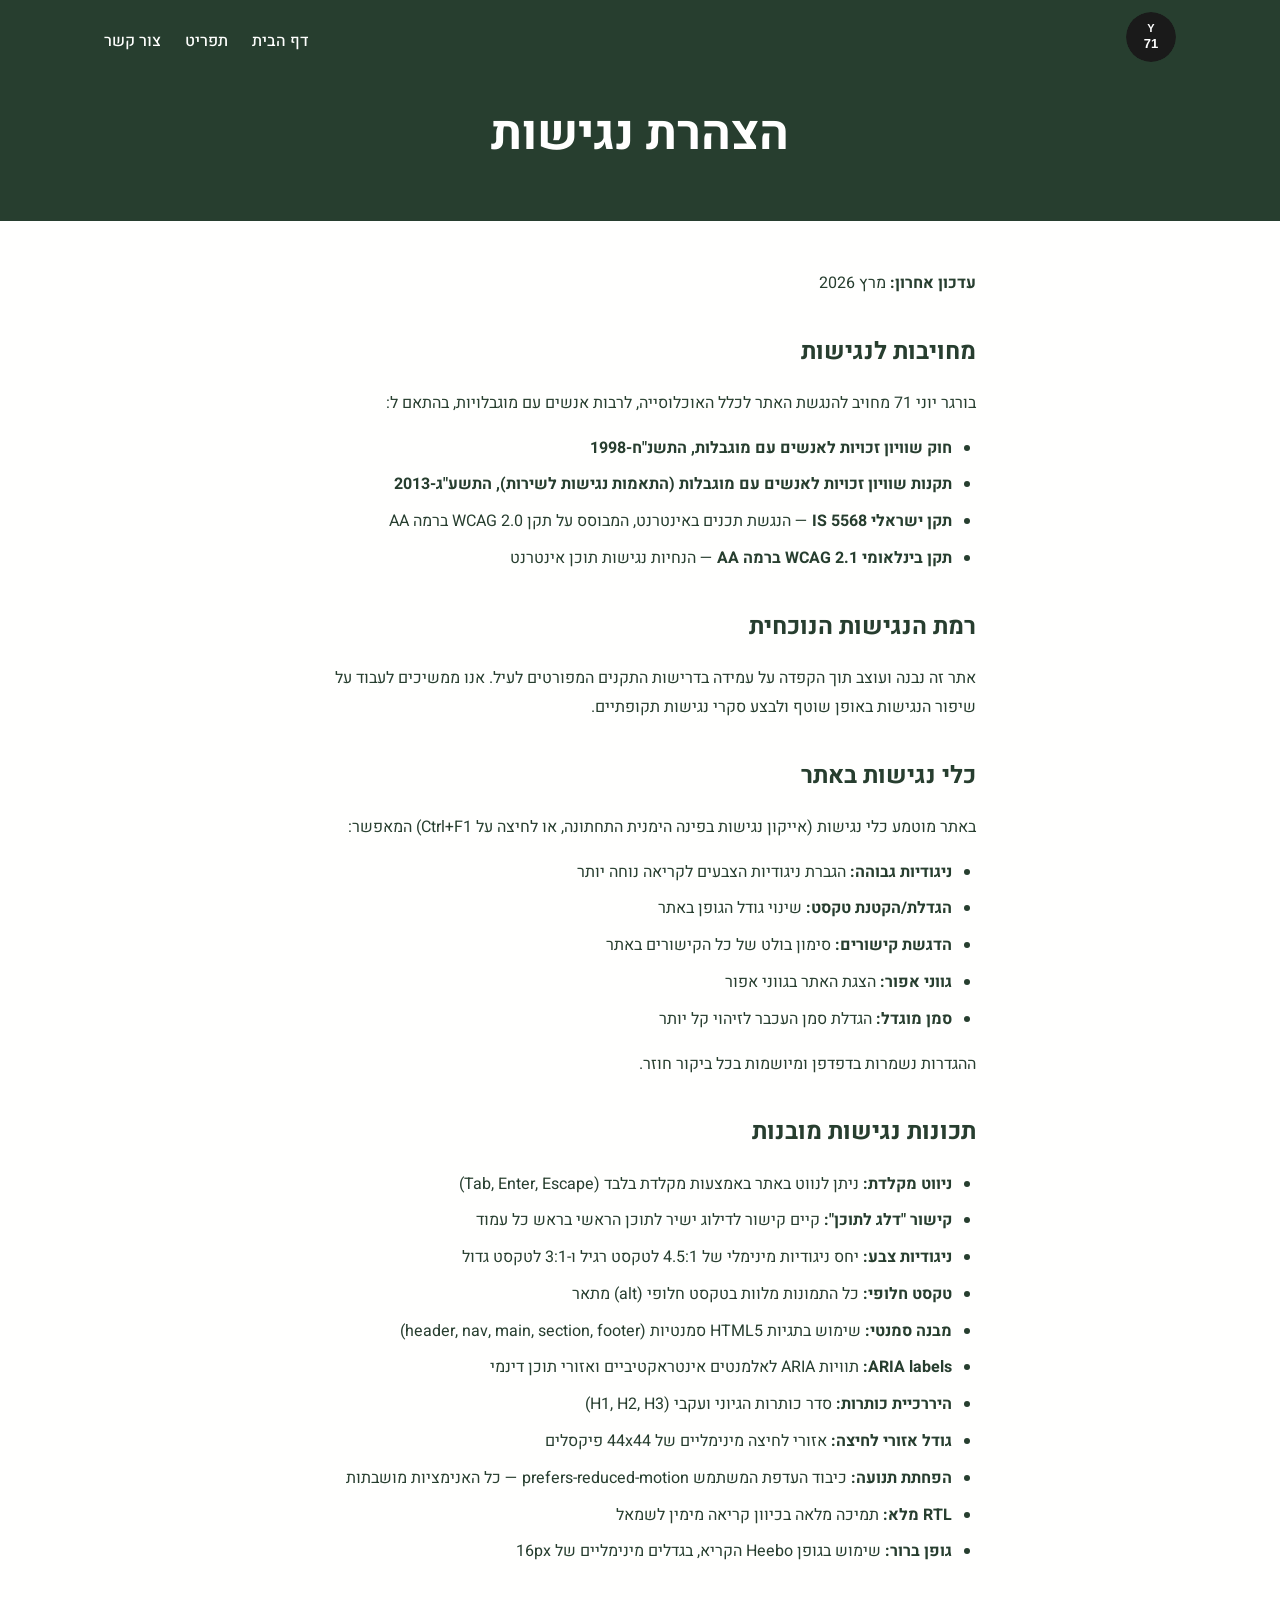
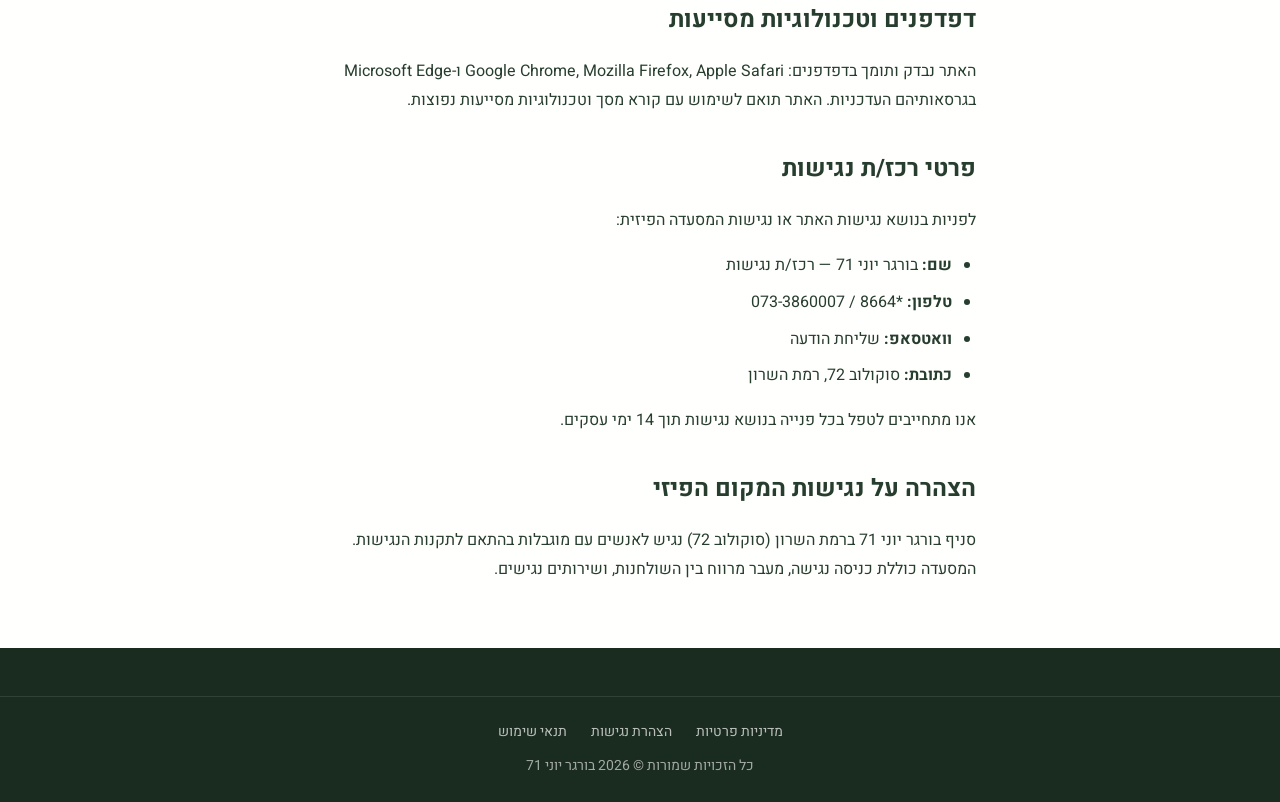
==== accessibility.html @ 4e4f0f78 "Initial commit: Burger Yoni 71 website Static restaurant website with WOW animations, Israeli access" ====
<!DOCTYPE html>
<html lang="he" dir="rtl">
<head>
  <meta charset="UTF-8">
  <meta name="viewport" content="width=device-width, initial-scale=1.0">
  <title>הצהרת נגישות — בורגר יוני 71</title>
  <meta name="description" content="הצהרת הנגישות של אתר בורגר יוני 71">
  <link rel="icon" href="favicon.svg" type="image/svg+xml">
  <link rel="preconnect" href="https://fonts.googleapis.com">
  <link rel="preconnect" href="https://fonts.gstatic.com" crossorigin>
  <link href="https://fonts.googleapis.com/css2?family=Heebo:wght@300;400;500;600;700;800&display=swap" rel="stylesheet">
  <link rel="stylesheet" href="css/style.css">
</head>
<body>

<a href="#main-content" class="skip-link">דלג לתוכן הראשי</a>

<header class="site-header scrolled" id="header">
  <nav class="navbar" role="navigation" aria-label="ניווט ראשי">
    <div class="nav-container">
      <a href="index.html" class="nav-logo" aria-label="בורגר יוני 71 — חזרה לדף הבית">
        <svg width="50" height="50" viewBox="0 0 50 50" fill="none" xmlns="http://www.w3.org/2000/svg" aria-hidden="true">
          <circle cx="25" cy="25" r="25" fill="#1a1a1a"/>
          <text x="25" y="20" text-anchor="middle" fill="white" font-size="11" font-weight="700" font-family="Arial">Y</text>
          <text x="25" y="36" text-anchor="middle" fill="white" font-size="13" font-weight="800" font-family="Arial">71</text>
        </svg>
      </a>
      <ul class="nav-links" id="navLinks" role="menubar">
        <li role="none"><a href="index.html" role="menuitem" class="nav-link">דף הבית</a></li>
        <li role="none"><a href="index.html#menu" role="menuitem" class="nav-link">תפריט</a></li>
        <li role="none"><a href="index.html#contact" role="menuitem" class="nav-link">צור קשר</a></li>
      </ul>
      <button class="hamburger" id="hamburger" aria-label="פתח תפריט ניווט" aria-expanded="false" aria-controls="navLinks">
        <span class="hamburger-line"></span>
        <span class="hamburger-line"></span>
        <span class="hamburger-line"></span>
      </button>
    </div>
  </nav>
</header>

<main id="main-content">
  <div class="page-header">
    <h1>הצהרת נגישות</h1>
  </div>

  <div class="page-content">
    <p><strong>עדכון אחרון:</strong> מרץ 2026</p>

    <h2>מחויבות לנגישות</h2>
    <p>בורגר יוני 71 מחויב להנגשת האתר לכלל האוכלוסייה, לרבות אנשים עם מוגבלויות, בהתאם ל:</p>
    <ul>
      <li><strong>חוק שוויון זכויות לאנשים עם מוגבלות, התשנ"ח-1998</strong></li>
      <li><strong>תקנות שוויון זכויות לאנשים עם מוגבלות (התאמות נגישות לשירות), התשע"ג-2013</strong></li>
      <li><strong>תקן ישראלי IS 5568</strong> — הנגשת תכנים באינטרנט, המבוסס על תקן WCAG 2.0 ברמה AA</li>
      <li><strong>תקן בינלאומי WCAG 2.1 ברמה AA</strong> — הנחיות נגישות תוכן אינטרנט</li>
    </ul>

    <h2>רמת הנגישות הנוכחית</h2>
    <p>אתר זה נבנה ועוצב תוך הקפדה על עמידה בדרישות התקנים המפורטים לעיל. אנו ממשיכים לעבוד על שיפור הנגישות באופן שוטף ולבצע סקרי נגישות תקופתיים.</p>

    <h2>כלי נגישות באתר</h2>
    <p>באתר מוטמע כלי נגישות (אייקון נגישות בפינה הימנית התחתונה, או לחיצה על Ctrl+F1) המאפשר:</p>
    <ul>
      <li><strong>ניגודיות גבוהה:</strong> הגברת ניגודיות הצבעים לקריאה נוחה יותר</li>
      <li><strong>הגדלת/הקטנת טקסט:</strong> שינוי גודל הגופן באתר</li>
      <li><strong>הדגשת קישורים:</strong> סימון בולט של כל הקישורים באתר</li>
      <li><strong>גווני אפור:</strong> הצגת האתר בגווני אפור</li>
      <li><strong>סמן מוגדל:</strong> הגדלת סמן העכבר לזיהוי קל יותר</li>
    </ul>
    <p>ההגדרות נשמרות בדפדפן ומיושמות בכל ביקור חוזר.</p>

    <h2>תכונות נגישות מובנות</h2>
    <ul>
      <li><strong>ניווט מקלדת:</strong> ניתן לנווט באתר באמצעות מקלדת בלבד (Tab, Enter, Escape)</li>
      <li><strong>קישור "דלג לתוכן":</strong> קיים קישור לדילוג ישיר לתוכן הראשי בראש כל עמוד</li>
      <li><strong>ניגודיות צבע:</strong> יחס ניגודיות מינימלי של 4.5:1 לטקסט רגיל ו-3:1 לטקסט גדול</li>
      <li><strong>טקסט חלופי:</strong> כל התמונות מלוות בטקסט חלופי (alt) מתאר</li>
      <li><strong>מבנה סמנטי:</strong> שימוש בתגיות HTML5 סמנטיות (header, nav, main, section, footer)</li>
      <li><strong>ARIA labels:</strong> תוויות ARIA לאלמנטים אינטראקטיביים ואזורי תוכן דינמי</li>
      <li><strong>היררכיית כותרות:</strong> סדר כותרות הגיוני ועקבי (H1, H2, H3)</li>
      <li><strong>גודל אזורי לחיצה:</strong> אזורי לחיצה מינימליים של 44x44 פיקסלים</li>
      <li><strong>הפחתת תנועה:</strong> כיבוד העדפת המשתמש prefers-reduced-motion — כל האנימציות מושבתות</li>
      <li><strong>RTL מלא:</strong> תמיכה מלאה בכיוון קריאה מימין לשמאל</li>
      <li><strong>גופן ברור:</strong> שימוש בגופן Heebo הקריא, בגדלים מינימליים של 16px</li>
    </ul>

    <h2>דפדפנים וטכנולוגיות מסייעות</h2>
    <p>האתר נבדק ותומך בדפדפנים: Google Chrome, Mozilla Firefox, Apple Safari ו-Microsoft Edge בגרסאותיהם העדכניות. האתר תואם לשימוש עם קורא מסך וטכנולוגיות מסייעות נפוצות.</p>

    <h2>פרטי רכז/ת נגישות</h2>
    <p>לפניות בנושא נגישות האתר או נגישות המסעדה הפיזית:</p>
    <ul>
      <li><strong>שם:</strong> בורגר יוני 71 — רכז/ת נגישות</li>
      <li><strong>טלפון:</strong> <a href="tel:*8664">*8664</a> / <a href="tel:+972733860007">073-3860007</a></li>
      <li><strong>וואטסאפ:</strong> <a href="https://wa.me/972733860007" target="_blank" rel="noopener noreferrer">שליחת הודעה</a></li>
      <li><strong>כתובת:</strong> סוקולוב 72, רמת השרון</li>
    </ul>
    <p>אנו מתחייבים לטפל בכל פנייה בנושא נגישות תוך 14 ימי עסקים.</p>

    <h2>הצהרה על נגישות המקום הפיזי</h2>
    <p>סניף בורגר יוני 71 ברמת השרון (סוקולוב 72) נגיש לאנשים עם מוגבלות בהתאם לתקנות הנגישות. המסעדה כוללת כניסה נגישה, מעבר מרווח בין השולחנות, ושירותים נגישים.</p>
  </div>
</main>

<footer class="site-footer" role="contentinfo">
  <div class="footer-bottom">
    <div class="footer-legal">
      <a href="privacy.html">מדיניות פרטיות</a>
      <a href="accessibility.html">הצהרת נגישות</a>
      <a href="terms.html">תנאי שימוש</a>
    </div>
    <p>כל הזכויות שמורות &copy; 2026 בורגר יוני 71</p>
  </div>
</footer>

<script src="js/main.js"></script>
</body>
</html>
---- css/style.css ----
/* ============================================
   Burger Yoni 71 — Style Sheet
   RTL Hebrew Restaurant Website
   WOW Animations + Israeli Accessibility
   ============================================ */

/* === CSS Custom Properties === */
:root {
  /* Colors */
  --color-primary: #273E2F;
  --color-primary-dark: #1a2b20;
  --color-primary-light: #3a5a42;
  --color-secondary: #AC886D;
  --color-secondary-dark: #8a6d57;
  --color-secondary-light: #c4a48d;
  --color-bg-light: #F5F0EB;
  --color-bg-cream: #FFFFFE;
  --color-bg-tan: #C9B9A8;
  --color-white: #FFFFFF;
  --color-text-dark: #273E2F;
  --color-text-light: #FFFFFE;
  --color-overlay: rgba(0, 0, 0, 0.45);

  /* Typography */
  --font-primary: 'Heebo', 'Heebo Fallback', Arial, Helvetica, sans-serif;
  --font-size-hero: clamp(2rem, 5vw, 3.5rem);
  --font-size-h1: clamp(1.75rem, 4vw, 3rem);
  --font-size-h2: clamp(1.5rem, 3vw, 2.25rem);
  --font-size-h3: clamp(1.125rem, 2vw, 1.5rem);
  --font-size-body: 1rem;
  --font-size-small: 0.875rem;

  /* Spacing */
  --section-padding: clamp(3rem, 8vw, 6rem) clamp(1rem, 5vw, 4rem);
  --container-max: 1200px;

  /* Transitions */
  --transition-fast: 0.2s ease;
  --transition-medium: 0.4s ease;

  /* Border Radius */
  --radius-pill: 50px;
  --radius-card: 12px;
  --radius-small: 8px;

  /* Navbar height */
  --nav-height: 76px;
  --nav-height-scrolled: 60px;
}

/* === Reset & Base === */
*,
*::before,
*::after {
  box-sizing: border-box;
  margin: 0;
  padding: 0;
}

html {
  scroll-behavior: smooth;
}

body {
  font-family: var(--font-primary);
  font-size: var(--font-size-body);
  line-height: 1.6;
  color: var(--color-text-dark);
  background-color: var(--color-bg-cream);
  -webkit-font-smoothing: antialiased;
  -moz-osx-font-smoothing: grayscale;
  overflow-x: hidden;
}

img {
  max-width: 100%;
  height: auto;
  display: block;
}

a {
  text-decoration: none;
  color: inherit;
  transition: color var(--transition-fast);
}

ul {
  list-style: none;
}

button {
  border: none;
  background: none;
  cursor: pointer;
  font-family: inherit;
}

/* === Accessibility — Skip Link === */
.skip-link {
  position: absolute;
  top: -40px;
  left: 0;
  background: var(--color-primary);
  color: var(--color-white);
  padding: 0.5rem 1rem;
  z-index: 10000;
  transition: top var(--transition-fast);
  font-size: var(--font-size-body);
}

.skip-link:focus {
  top: 0;
}

/* === Focus Visible === */
:focus-visible {
  outline: 3px solid var(--color-secondary);
  outline-offset: 2px;
}

/* === Container === */
.container {
  max-width: var(--container-max);
  margin: 0 auto;
  padding: 0 clamp(1rem, 5vw, 4rem);
}

/* === Buttons === */
.btn {
  display: inline-flex;
  align-items: center;
  justify-content: center;
  gap: 0.5rem;
  padding: 0.75rem 2rem;
  border-radius: var(--radius-pill);
  font-weight: 600;
  font-size: var(--font-size-body);
  min-height: 44px;
  min-width: 44px;
  transition: all var(--transition-fast);
  cursor: pointer;
  text-align: center;
  position: relative;
  overflow: hidden;
}

.btn-primary {
  background-color: var(--color-secondary);
  color: var(--color-white);
}

.btn-primary:hover {
  background-color: var(--color-secondary-dark);
  transform: translateY(-2px);
  box-shadow: 0 4px 15px rgba(172, 136, 109, 0.3);
}

.btn-outline {
  background: transparent;
  border: 2px solid var(--color-text-light);
  color: var(--color-text-light);
}

.btn-outline:hover {
  background-color: var(--color-text-light);
  color: var(--color-primary);
  transform: translateY(-2px);
}

.btn-cta {
  background-color: var(--color-secondary);
  color: var(--color-white);
  animation: pulse-glow 3s infinite ease-in-out;
}

.btn-cta:hover {
  background-color: var(--color-secondary-dark);
  transform: translateY(-2px);
}

/* Shimmer effect on buttons */
.btn-shimmer::after {
  content: '';
  position: absolute;
  top: 0;
  left: -100%;
  width: 100%;
  height: 100%;
  background: linear-gradient(90deg, transparent, rgba(255,255,255,0.2), transparent);
  animation: shimmer 3s infinite;
}

.btn-whatsapp {
  background-color: #25D366;
  color: var(--color-white);
  font-size: 1.125rem;
  padding: 1rem 2.5rem;
}

.btn-whatsapp:hover {
  background-color: #1da851;
  transform: translateY(-2px);
  box-shadow: 0 6px 20px rgba(37, 211, 102, 0.4);
}

.btn-whatsapp svg {
  width: 24px;
  height: 24px;
  fill: currentColor;
}

/* === Keyframes === */
@keyframes shimmer {
  0% { left: -100%; }
  50%, 100% { left: 100%; }
}

@keyframes pulse-glow {
  0%, 100% { box-shadow: 0 0 0 0 rgba(172, 136, 109, 0.4); }
  50% { box-shadow: 0 0 20px 5px rgba(172, 136, 109, 0.2); }
}

@keyframes ken-burns {
  0% { transform: scale(1); }
  100% { transform: scale(1.1); }
}

@keyframes float-pulse {
  0%, 100% { transform: scale(1); }
  50% { transform: scale(1.08); }
}

@keyframes bounce {
  0%, 20%, 50%, 80%, 100% { transform: translateX(-50%) translateY(0); }
  40% { transform: translateX(-50%) translateY(-10px); }
  60% { transform: translateX(-50%) translateY(-5px); }
}

@keyframes fade-in-up {
  from { opacity: 0; transform: translateY(30px); }
  to { opacity: 1; transform: translateY(0); }
}

@keyframes divider-expand {
  from { transform: scaleX(0); }
  to { transform: scaleX(1); }
}

@keyframes whatsapp-entrance {
  from { transform: scale(0); opacity: 0; }
  to { transform: scale(1); opacity: 1; }
}

/* === Header / Navigation === */
.site-header {
  position: fixed;
  top: 0;
  left: 0;
  right: 0;
  z-index: 1000;
  background-color: transparent;
  transition: background-color 0.3s ease, box-shadow 0.3s ease, padding 0.3s ease;
}

.site-header.scrolled {
  background-color: rgba(39, 62, 47, 0.95);
  backdrop-filter: blur(10px);
  -webkit-backdrop-filter: blur(10px);
  box-shadow: 0 2px 20px rgba(0, 0, 0, 0.15);
}

.navbar {
  width: 100%;
}

.nav-container {
  max-width: var(--container-max);
  margin: 0 auto;
  display: flex;
  align-items: center;
  justify-content: space-between;
  padding: 0.75rem clamp(1rem, 5vw, 4rem);
  transition: padding 0.3s ease;
}

.site-header.scrolled .nav-container {
  padding-top: 0.5rem;
  padding-bottom: 0.5rem;
}

.nav-logo {
  opacity: 0;
  animation: fade-in-up 0.6s ease forwards;
  animation-delay: 0.2s;
}

.nav-logo img,
.nav-logo svg {
  width: 50px;
  height: 50px;
  border-radius: 50%;
  object-fit: cover;
  transition: transform 0.3s ease;
}

.site-header.scrolled .nav-logo img,
.site-header.scrolled .nav-logo svg {
  transform: scale(0.85);
}

.nav-links {
  display: flex;
  align-items: center;
  gap: 1.5rem;
}

.nav-link {
  color: var(--color-text-light);
  font-weight: 500;
  padding: 0.5rem 0;
  position: relative;
  font-size: var(--font-size-body);
  opacity: 0;
  animation: fade-in-up 0.5s ease forwards;
}

/* Stagger nav links */
.nav-links li:nth-child(1) .nav-link { animation-delay: 0.3s; }
.nav-links li:nth-child(2) .nav-link { animation-delay: 0.35s; }
.nav-links li:nth-child(3) .nav-link { animation-delay: 0.4s; }
.nav-links li:nth-child(4) .nav-link { animation-delay: 0.45s; }
.nav-links li:nth-child(5) .nav-link { animation-delay: 0.5s; }

.nav-link::after {
  content: '';
  position: absolute;
  bottom: 0;
  right: 50%;
  width: 0;
  height: 2px;
  background-color: var(--color-secondary);
  transition: width 0.3s ease, right 0.3s ease;
}

.nav-link:hover::after,
.nav-link.active::after {
  width: 100%;
  right: 0;
}

.nav-order-btn {
  padding: 0.5rem 1.5rem;
  font-size: var(--font-size-small);
  opacity: 0;
  animation: fade-in-up 0.5s ease forwards;
  animation-delay: 0.55s;
}

/* Hamburger */
.hamburger {
  display: none;
  flex-direction: column;
  gap: 5px;
  padding: 8px;
  min-width: 44px;
  min-height: 44px;
  align-items: center;
  justify-content: center;
}

.hamburger-line {
  width: 24px;
  height: 2px;
  background-color: var(--color-white);
  transition: all 0.3s ease;
  border-radius: 2px;
}

.hamburger.active .hamburger-line:nth-child(1) {
  transform: rotate(45deg) translate(5px, 5px);
}

.hamburger.active .hamburger-line:nth-child(2) {
  opacity: 0;
}

.hamburger.active .hamburger-line:nth-child(3) {
  transform: rotate(-45deg) translate(5px, -5px);
}

/* === Hero Section === */
.hero {
  position: relative;
  min-height: 100vh;
  display: flex;
  align-items: center;
  justify-content: center;
  text-align: center;
  color: var(--color-text-light);
  overflow: hidden;
}

.hero-bg {
  position: absolute;
  inset: 0;
  background-image: url('https://imageproxy.wolt.com/assets/6798a129a2da890ebfeb86ca');
  background-size: cover;
  background-position: center;
  background-repeat: no-repeat;
  animation: ken-burns 20s infinite alternate ease-in-out;
  will-change: transform;
}

.hero-overlay {
  position: absolute;
  inset: 0;
  background: var(--color-overlay);
  z-index: 1;
}

.hero-content {
  position: relative;
  z-index: 2;
  padding: 2rem;
  max-width: 800px;
}

.hero-quote {
  font-size: var(--font-size-h3);
  font-weight: 300;
  margin-bottom: 1rem;
  opacity: 0;
  animation: fade-in-up 0.7s ease forwards;
  animation-delay: 0.5s;
}

/* Word reveal for hero quote */
.hero-quote .word {
  display: inline-block;
  opacity: 0;
  transform: translateY(20px);
  animation: fade-in-up 0.5s ease forwards;
}

.hero-divider {
  width: 80px;
  height: 2px;
  background-color: var(--color-secondary);
  margin: 1.5rem auto;
  transform: scaleX(0);
  animation: divider-expand 0.8s ease forwards;
  animation-delay: 1.2s;
}

.hero-title {
  font-size: var(--font-size-hero);
  font-weight: 800;
  letter-spacing: 2px;
  margin-bottom: 2rem;
  line-height: 1.2;
  opacity: 0;
  animation: fade-in-up 0.7s ease forwards;
  animation-delay: 1.4s;
}

.hero-buttons {
  display: flex;
  gap: 1rem;
  justify-content: center;
  flex-wrap: wrap;
}

.hero-buttons .btn:nth-child(1) {
  opacity: 0;
  animation: fade-in-up 0.5s ease forwards;
  animation-delay: 1.7s;
}

.hero-buttons .btn:nth-child(2) {
  opacity: 0;
  animation: fade-in-up 0.5s ease forwards;
  animation-delay: 1.85s;
}

.hero-scroll-down {
  position: absolute;
  bottom: 2rem;
  left: 50%;
  transform: translateX(-50%);
  z-index: 2;
  color: var(--color-white);
  animation: bounce 2s infinite;
  opacity: 1;
  transition: opacity 0.3s ease;
}

.hero-scroll-down.hidden {
  opacity: 0;
  pointer-events: none;
}

/* === Scroll Reveal System === */
.reveal {
  opacity: 0;
  transform: translateY(40px);
  transition: opacity 0.7s cubic-bezier(0.25, 0.1, 0.25, 1),
              transform 0.7s cubic-bezier(0.25, 0.1, 0.25, 1);
  will-change: opacity, transform;
}

.reveal.reveal-left {
  transform: translateX(60px);
}

.reveal.reveal-right {
  transform: translateX(-60px);
}

.reveal.reveal-scale {
  transform: scale(0.9);
}

.reveal.active {
  opacity: 1;
  transform: translateY(0) translateX(0) scale(1);
}

/* Stagger children */
.stagger-children .reveal {
  transition-delay: calc(var(--stagger-index, 0) * 0.1s);
}

/* === Featured Dishes === */
.featured-dishes {
  padding: var(--section-padding);
  background-color: var(--color-bg-light);
  text-align: center;
}

.section-title {
  font-size: var(--font-size-h2);
  font-weight: 700;
  color: var(--color-text-dark);
  margin-bottom: 0.5rem;
}

.section-subtitle {
  font-size: var(--font-size-body);
  color: var(--color-secondary-dark);
  margin-bottom: 3rem;
}

.dishes-grid {
  display: grid;
  grid-template-columns: 1fr;
  gap: 2rem;
  max-width: var(--container-max);
  margin: 0 auto;
}

.dish-card {
  background: var(--color-bg-cream);
  border-radius: var(--radius-card);
  overflow: hidden;
  box-shadow: 0 4px 20px rgba(0, 0, 0, 0.08);
  transition: transform 0.5s cubic-bezier(0.25, 0.1, 0.25, 1),
              box-shadow 0.5s cubic-bezier(0.25, 0.1, 0.25, 1);
  transform-style: preserve-3d;
  perspective: 1000px;
}

.dish-card:hover {
  transform: translateY(-8px);
  box-shadow: 0 12px 40px rgba(0, 0, 0, 0.18);
}

.dish-card-img-wrapper {
  position: relative;
  overflow: hidden;
}

.dish-card-image {
  width: 100%;
  height: 220px;
  object-fit: cover;
  transition: transform 0.6s ease;
}

.dish-card:hover .dish-card-image {
  transform: scale(1.08);
}

.dish-card-content {
  padding: 1.5rem;
}

.dish-card-name {
  font-size: var(--font-size-h3);
  font-weight: 700;
  margin-bottom: 0.5rem;
}

.dish-card-desc {
  font-size: var(--font-size-small);
  color: #666;
  margin-bottom: 1rem;
  line-height: 1.5;
}

.dish-card-footer {
  display: flex;
  align-items: center;
  justify-content: space-between;
}

.dish-card-price {
  font-size: var(--font-size-h3);
  font-weight: 700;
  color: var(--color-secondary);
}

.dish-card .btn {
  padding: 0.5rem 1.25rem;
  font-size: var(--font-size-small);
}

/* === About Section === */
.about {
  padding: var(--section-padding);
  background-color: var(--color-primary);
  color: var(--color-text-light);
  text-align: center;
}

.about .section-title {
  color: var(--color-text-light);
}

.about-content {
  max-width: 700px;
  margin: 0 auto;
}

.about-logo {
  width: 120px;
  height: 120px;
  border-radius: 50%;
  object-fit: cover;
  margin: 0 auto 2rem;
  border: 3px solid var(--color-secondary);
}

.about-slogan {
  font-size: var(--font-size-h3);
  font-weight: 600;
  margin-bottom: 1.5rem;
  color: var(--color-secondary-light);
}

.about-text {
  font-size: var(--font-size-body);
  line-height: 1.8;
  opacity: 0.9;
}

.about-details {
  display: flex;
  flex-wrap: wrap;
  gap: 2rem;
  justify-content: center;
  margin-top: 2rem;
}

.about-detail {
  display: flex;
  align-items: center;
  gap: 0.5rem;
  font-size: var(--font-size-small);
}

.about-detail svg {
  width: 20px;
  height: 20px;
  fill: var(--color-secondary);
}

/* === Gallery === */
.gallery {
  padding: var(--section-padding);
  background-color: var(--color-bg-tan);
  text-align: center;
}

.gallery .section-title {
  margin-bottom: 2rem;
}

.gallery-grid {
  display: grid;
  grid-template-columns: 1fr;
  gap: 1rem;
  max-width: var(--container-max);
  margin: 0 auto;
}

.gallery-item {
  border-radius: var(--radius-card);
  overflow: hidden;
  aspect-ratio: 4/3;
  position: relative;
  cursor: pointer;
}

.gallery-item img {
  width: 100%;
  height: 100%;
  object-fit: cover;
  transition: transform 0.6s ease;
}

.gallery-item:hover img {
  transform: scale(1.08);
}

.gallery-item-overlay {
  position: absolute;
  inset: 0;
  background: linear-gradient(to top, rgba(0,0,0,0.7) 0%, transparent 60%);
  opacity: 0;
  transition: opacity 0.4s ease;
  display: flex;
  align-items: flex-end;
  padding: 1.25rem;
}

.gallery-item:hover .gallery-item-overlay {
  opacity: 1;
}

.gallery-item-name {
  color: var(--color-white);
  font-weight: 600;
  font-size: var(--font-size-body);
  transform: translateY(10px);
  transition: transform 0.4s ease;
}

.gallery-item:hover .gallery-item-name {
  transform: translateY(0);
}

/* === Events Section === */
.events {
  padding: var(--section-padding);
  background-color: var(--color-primary);
  color: var(--color-text-light);
  text-align: center;
}

.events .section-title {
  color: var(--color-text-light);
}

.events-content {
  max-width: 600px;
  margin: 0 auto;
}

.events-badge {
  display: inline-block;
  background-color: var(--color-secondary);
  color: var(--color-white);
  padding: 0.25rem 1rem;
  border-radius: var(--radius-pill);
  font-size: var(--font-size-small);
  font-weight: 600;
  margin-bottom: 1rem;
}

.events-text {
  font-size: var(--font-size-body);
  line-height: 1.8;
  margin-bottom: 2rem;
  opacity: 0.9;
}

.events .btn-outline {
  border-color: var(--color-secondary);
  color: var(--color-secondary-light);
}

.events .btn-outline:hover {
  background-color: var(--color-secondary);
  color: var(--color-white);
}

/* === Menu Section === */
.menu-section {
  padding: var(--section-padding);
  background-color: var(--color-bg-light);
  text-align: center;
}

.menu-tabs {
  display: flex;
  flex-wrap: wrap;
  justify-content: center;
  gap: 0.5rem;
  margin-bottom: 2.5rem;
  max-width: var(--container-max);
  margin-left: auto;
  margin-right: auto;
}

.menu-tab {
  padding: 0.5rem 1.25rem;
  border-radius: var(--radius-pill);
  font-size: var(--font-size-small);
  font-weight: 500;
  color: var(--color-text-dark);
  background-color: var(--color-bg-cream);
  border: 2px solid transparent;
  transition: all 0.3s ease;
  min-height: 44px;
  cursor: pointer;
}

.menu-tab:hover {
  border-color: var(--color-secondary);
  transform: translateY(-2px);
}

.menu-tab.active {
  background-color: var(--color-primary);
  color: var(--color-text-light);
  border-color: var(--color-primary);
}

.menu-category {
  display: none;
  max-width: var(--container-max);
  margin: 0 auto;
}

.menu-category.active {
  display: block;
  animation: fade-in-up 0.4s ease;
}

.menu-items {
  display: grid;
  grid-template-columns: 1fr;
  gap: 1rem;
  text-align: right;
}

.menu-item {
  background: var(--color-bg-cream);
  border-radius: var(--radius-card);
  padding: 1.25rem;
  display: flex;
  justify-content: space-between;
  align-items: flex-start;
  gap: 1rem;
  box-shadow: 0 2px 10px rgba(0, 0, 0, 0.05);
  transition: box-shadow 0.3s ease, transform 0.3s ease;
}

.menu-item:hover {
  box-shadow: 0 6px 20px rgba(0, 0, 0, 0.1);
  transform: translateY(-2px);
}

.menu-item-info {
  flex: 1;
}

.menu-item-name {
  font-size: var(--font-size-body);
  font-weight: 600;
  margin-bottom: 0.25rem;
}

.menu-item-desc {
  font-size: var(--font-size-small);
  color: #666;
  line-height: 1.5;
}

.menu-item-price {
  font-size: var(--font-size-body);
  font-weight: 700;
  color: var(--color-secondary);
  white-space: nowrap;
}

/* === Quick Order CTA === */
.quick-order {
  padding: var(--section-padding);
  background-color: var(--color-bg-cream);
  text-align: center;
}

.quick-order .section-title {
  margin-bottom: 1rem;
}

.quick-order p {
  max-width: 500px;
  margin: 0 auto 2rem;
  color: #666;
}

.order-platforms {
  display: flex;
  justify-content: center;
  gap: 2rem;
  margin-top: 1.5rem;
  flex-wrap: wrap;
}

.platform-link {
  color: var(--color-secondary);
  font-weight: 600;
  border-bottom: 2px solid transparent;
  padding-bottom: 0.25rem;
  transition: border-color var(--transition-fast), transform var(--transition-fast);
}

.platform-link:hover {
  border-bottom-color: var(--color-secondary);
  transform: translateY(-2px);
}

/* === Footer === */
.site-footer {
  background-color: var(--color-primary-dark);
  color: var(--color-text-light);
  padding-top: 3rem;
}

.footer-container {
  max-width: var(--container-max);
  margin: 0 auto;
  display: grid;
  grid-template-columns: 1fr;
  gap: 2rem;
  padding: 0 clamp(1rem, 5vw, 4rem) 2rem;
  text-align: center;
}

.footer-logo img,
.footer-logo svg {
  width: 60px;
  height: 60px;
  border-radius: 50%;
  object-fit: cover;
  margin: 0 auto;
}

.footer-container h3 {
  font-size: var(--font-size-h3);
  margin-bottom: 1rem;
  color: var(--color-secondary-light);
}

.footer-nav ul {
  display: flex;
  flex-direction: column;
  gap: 0.5rem;
}

.footer-nav a {
  transition: color var(--transition-fast), transform var(--transition-fast);
  display: inline-block;
}

.footer-nav a:hover {
  color: var(--color-secondary);
  transform: translateX(-3px);
}

.footer-contact p {
  margin-bottom: 0.5rem;
  font-size: var(--font-size-small);
}

.footer-contact a:hover {
  color: var(--color-secondary);
}

.social-icons {
  display: flex;
  gap: 1rem;
  justify-content: center;
}

.social-icons a {
  width: 44px;
  height: 44px;
  border-radius: 50%;
  background-color: var(--color-primary);
  display: flex;
  align-items: center;
  justify-content: center;
  transition: background-color 0.3s ease, transform 0.3s ease;
}

.social-icons a:hover {
  background-color: var(--color-secondary);
  transform: scale(1.15) translateY(-2px);
}

.social-icons svg {
  width: 20px;
  height: 20px;
  fill: var(--color-white);
}

.footer-bottom {
  border-top: 1px solid rgba(255, 255, 255, 0.1);
  padding: 1.5rem clamp(1rem, 5vw, 4rem);
  text-align: center;
}

.footer-legal {
  display: flex;
  justify-content: center;
  gap: 1.5rem;
  margin-bottom: 0.75rem;
  flex-wrap: wrap;
}

.footer-legal a {
  font-size: var(--font-size-small);
  opacity: 0.7;
  transition: opacity var(--transition-fast);
}

.footer-legal a:hover {
  opacity: 1;
  color: var(--color-secondary);
}

.footer-bottom p {
  font-size: var(--font-size-small);
  opacity: 0.6;
}

/* === Floating WhatsApp Button === */
.floating-whatsapp {
  position: fixed;
  bottom: 1.5rem;
  left: 1.5rem;
  width: 56px;
  height: 56px;
  background-color: #25D366;
  border-radius: 50%;
  display: flex;
  align-items: center;
  justify-content: center;
  box-shadow: 0 4px 15px rgba(37, 211, 102, 0.4);
  z-index: 999;
  transition: transform var(--transition-fast), box-shadow var(--transition-fast);
  /* Delayed entrance */
  opacity: 0;
  transform: scale(0);
  animation: whatsapp-entrance 0.5s cubic-bezier(0.175, 0.885, 0.32, 1.275) forwards;
  animation-delay: 2s;
}

.floating-whatsapp.visible {
  animation: float-pulse 2s ease-in-out infinite;
  animation-delay: 5s;
}

.floating-whatsapp:hover {
  transform: scale(1.15) !important;
  box-shadow: 0 6px 25px rgba(37, 211, 102, 0.5);
}

/* === Accessibility Widget === */
.a11y-widget {
  position: fixed;
  right: 1.5rem;
  bottom: 1.5rem;
  z-index: 9999;
}

.a11y-toggle {
  width: 48px;
  height: 48px;
  border-radius: 50%;
  background-color: var(--color-primary);
  color: var(--color-white);
  border: 2px solid var(--color-secondary);
  display: flex;
  align-items: center;
  justify-content: center;
  cursor: pointer;
  box-shadow: 0 4px 15px rgba(0, 0, 0, 0.2);
  transition: transform 0.3s ease, background-color 0.3s ease;
  font-size: 0;
}

.a11y-toggle:hover {
  transform: scale(1.1);
  background-color: var(--color-primary-dark);
}

.a11y-toggle svg {
  width: 24px;
  height: 24px;
  fill: currentColor;
}

.a11y-panel {
  position: absolute;
  bottom: 60px;
  right: 0;
  width: 280px;
  background: var(--color-white);
  border-radius: var(--radius-card);
  box-shadow: 0 8px 30px rgba(0, 0, 0, 0.2);
  padding: 1.25rem;
  display: none;
  color: var(--color-text-dark);
}

.a11y-panel.open {
  display: block;
  animation: fade-in-up 0.3s ease;
}

.a11y-panel h3 {
  font-size: var(--font-size-body);
  font-weight: 700;
  margin-bottom: 1rem;
  text-align: center;
  color: var(--color-primary);
}

.a11y-option {
  display: flex;
  align-items: center;
  justify-content: space-between;
  padding: 0.6rem 0;
  border-bottom: 1px solid #eee;
  cursor: pointer;
  min-height: 44px;
  transition: background-color 0.2s ease;
  border-radius: var(--radius-small);
  padding-inline: 0.5rem;
}

.a11y-option:last-child {
  border-bottom: none;
}

.a11y-option:hover {
  background-color: var(--color-bg-light);
}

.a11y-option-label {
  font-size: var(--font-size-small);
  font-weight: 500;
}

.a11y-option-btn {
  display: flex;
  gap: 0.25rem;
}

.a11y-option-btn button {
  width: 32px;
  height: 32px;
  border-radius: 50%;
  border: 2px solid var(--color-primary);
  background: var(--color-white);
  color: var(--color-primary);
  font-weight: 700;
  font-size: 1rem;
  display: flex;
  align-items: center;
  justify-content: center;
  cursor: pointer;
  transition: all 0.2s ease;
}

.a11y-option-btn button:hover,
.a11y-option-btn button.active {
  background: var(--color-primary);
  color: var(--color-white);
}

.a11y-reset {
  width: 100%;
  padding: 0.6rem;
  margin-top: 0.75rem;
  background: var(--color-bg-light);
  border: 1px solid #ddd;
  border-radius: var(--radius-small);
  cursor: pointer;
  font-weight: 600;
  font-size: var(--font-size-small);
  color: var(--color-primary);
  transition: all 0.2s ease;
  min-height: 44px;
}

.a11y-reset:hover {
  background: var(--color-primary);
  color: var(--color-white);
}

/* Accessibility modes */
body.a11y-high-contrast {
  filter: contrast(1.4);
}

body.a11y-high-contrast * {
  border-color: #000 !important;
}

body.a11y-grayscale {
  filter: grayscale(1);
}

body.a11y-highlight-links a {
  outline: 2px solid #ff0 !important;
  outline-offset: 2px;
  text-decoration: underline !important;
}

body.a11y-font-lg {
  font-size: 1.15rem;
}

body.a11y-font-xl {
  font-size: 1.3rem;
}

body.a11y-big-cursor,
body.a11y-big-cursor * {
  cursor: url("data:image/svg+xml,%3Csvg xmlns='http://www.w3.org/2000/svg' width='32' height='32' viewBox='0 0 32 32'%3E%3Cpath d='M5 2l18 14H13l6 13-4 2-6-13-4 10z' fill='%23000' stroke='%23fff' stroke-width='1'/%3E%3C/svg%3E") 4 2, auto !important;
}

/* === Sub-pages (Privacy, Accessibility, Terms) === */
.page-header {
  background-color: var(--color-primary);
  color: var(--color-text-light);
  padding: 6rem 0 3rem;
  text-align: center;
}

.page-header h1 {
  font-size: var(--font-size-h1);
}

.page-content {
  max-width: 800px;
  margin: 0 auto;
  padding: 3rem clamp(1rem, 5vw, 4rem);
  line-height: 1.8;
}

.page-content h2 {
  font-size: var(--font-size-h3);
  margin: 2rem 0 1rem;
  color: var(--color-primary);
}

.page-content p {
  margin-bottom: 1rem;
}

.page-content ul {
  padding-right: 1.5rem;
  margin-bottom: 1rem;
  list-style: disc;
}

.page-content li {
  margin-bottom: 0.5rem;
}

/* === Reduced Motion === */
@media (prefers-reduced-motion: reduce) {
  *,
  *::before,
  *::after {
    animation-duration: 0.01ms !important;
    animation-iteration-count: 1 !important;
    transition-duration: 0.01ms !important;
    scroll-behavior: auto !important;
  }

  .reveal {
    opacity: 1;
    transform: none;
  }

  .hero-quote,
  .hero-title,
  .hero-buttons .btn,
  .nav-logo,
  .nav-link,
  .nav-order-btn {
    opacity: 1 !important;
    animation: none !important;
  }

  .hero-divider {
    transform: scaleX(1);
  }

  .hero-bg {
    animation: none;
  }

  .floating-whatsapp {
    opacity: 1;
    transform: scale(1);
    animation: none;
  }

  .hero-quote .word {
    opacity: 1;
    transform: none;
    animation: none;
  }
}

/* === Responsive — Tablet (768px+) === */
@media (min-width: 768px) {
  .dishes-grid {
    grid-template-columns: repeat(3, 1fr);
  }

  .gallery-grid {
    grid-template-columns: repeat(3, 1fr);
  }

  .menu-items {
    grid-template-columns: repeat(2, 1fr);
  }

  .footer-container {
    grid-template-columns: repeat(2, 1fr);
    text-align: right;
  }

  .footer-logo {
    grid-column: 1 / -1;
    text-align: center;
  }

  .footer-logo img,
  .footer-logo svg {
    margin: 0 auto;
  }
}

/* === Responsive — Desktop (1024px+) === */
@media (min-width: 1024px) {
  .footer-container {
    grid-template-columns: auto 1fr 1fr 1fr;
  }

  .footer-logo {
    grid-column: auto;
    text-align: right;
  }

  .footer-logo img,
  .footer-logo svg {
    margin: 0;
  }
}

/* === Responsive — Mobile (< 768px) === */
@media (max-width: 767px) {
  .nav-links {
    position: fixed;
    top: 0;
    right: -100%;
    width: 80%;
    max-width: 300px;
    height: 100vh;
    background-color: var(--color-primary);
    flex-direction: column;
    align-items: flex-start;
    padding: 5rem 2rem 2rem;
    gap: 0.5rem;
    transition: right var(--transition-medium);
    box-shadow: -5px 0 20px rgba(0, 0, 0, 0.2);
  }

  .nav-links.active {
    right: 0;
  }

  .nav-link {
    font-size: 1.125rem;
    padding: 0.75rem 0;
    width: 100%;
    opacity: 1;
    animation: none;
  }

  .nav-order-btn {
    display: none;
  }

  .hamburger {
    display: flex;
  }

  .hero-title {
    font-size: clamp(1.5rem, 6vw, 2.5rem);
  }

  .hero-buttons .btn {
    width: 100%;
  }

  .hero-buttons {
    flex-direction: column;
    align-items: stretch;
  }

  .menu-tabs {
    gap: 0.35rem;
  }

  .menu-tab {
    font-size: 0.8rem;
    padding: 0.4rem 0.8rem;
  }

  .dish-card-image {
    height: 180px;
  }

  .a11y-panel {
    width: 260px;
    right: -0.5rem;
  }
}
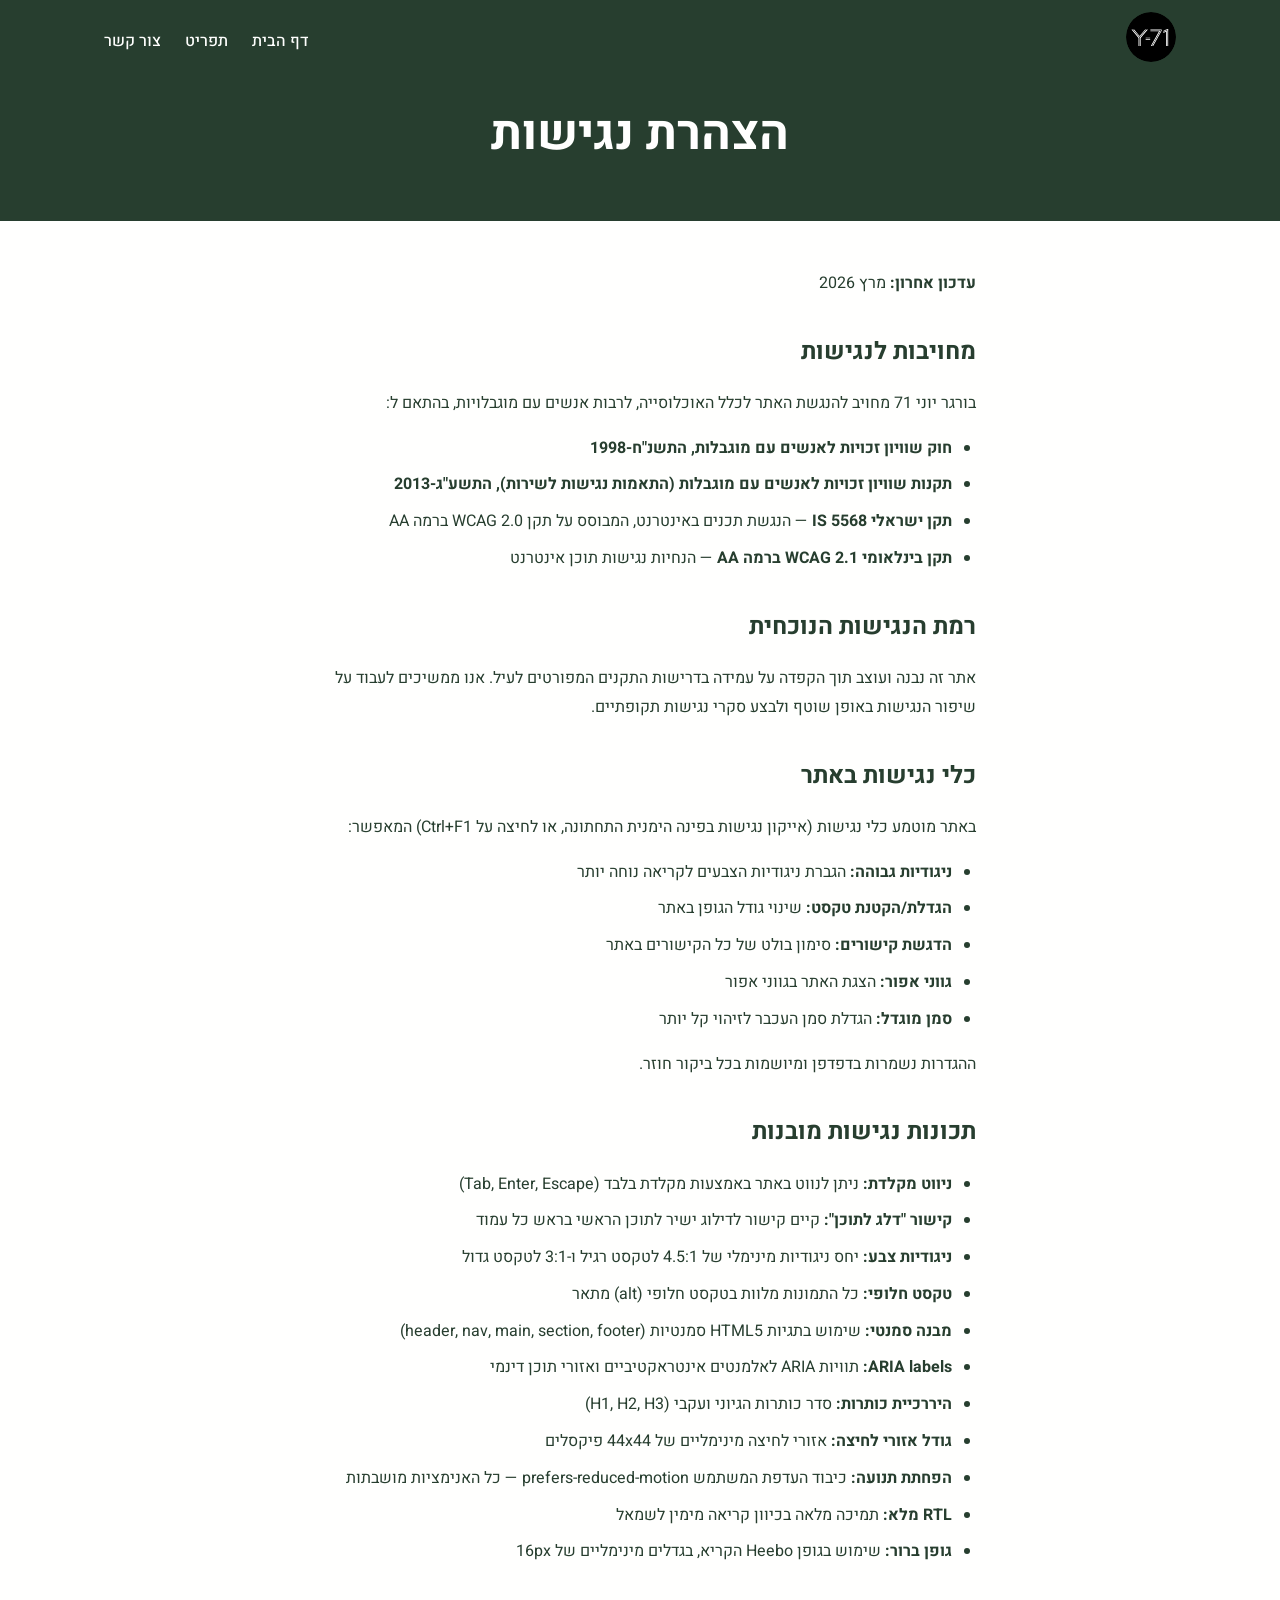
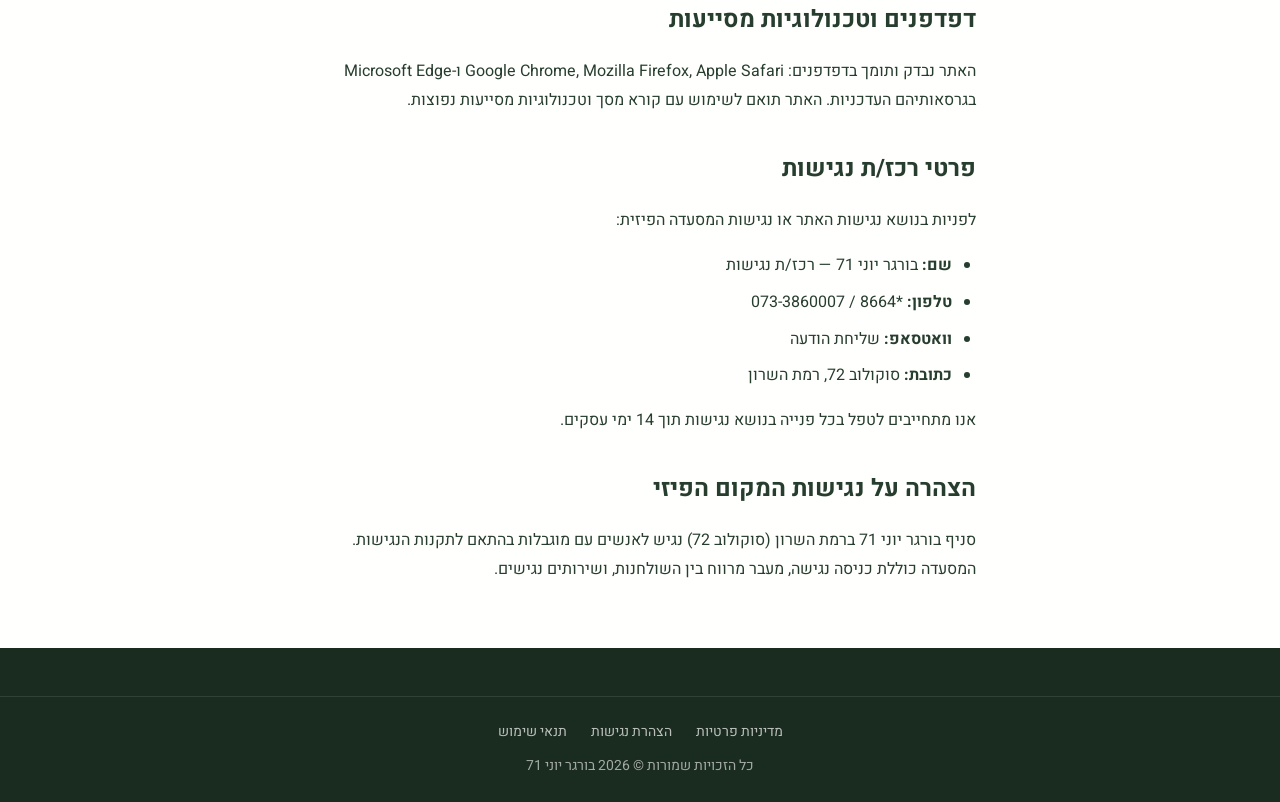
==== commit baf5e774: "Update logo across entire site with real Y-71 SVG logo Replace placeholder text-based SVG logos with" ====
--- a/accessibility.html
+++ b/accessibility.html
@@ -19,10 +19,9 @@
   <nav class="navbar" role="navigation" aria-label="ניווט ראשי">
     <div class="nav-container">
       <a href="index.html" class="nav-logo" aria-label="בורגר יוני 71 — חזרה לדף הבית">
-        <svg width="50" height="50" viewBox="0 0 50 50" fill="none" xmlns="http://www.w3.org/2000/svg" aria-hidden="true">
-          <circle cx="25" cy="25" r="25" fill="#1a1a1a"/>
-          <text x="25" y="20" text-anchor="middle" fill="white" font-size="11" font-weight="700" font-family="Arial">Y</text>
-          <text x="25" y="36" text-anchor="middle" fill="white" font-size="13" font-weight="800" font-family="Arial">71</text>
+        <svg width="50" height="50" viewBox="0 0 300 300" fill="none" xmlns="http://www.w3.org/2000/svg" aria-hidden="true">
+          <path d="M300 150C300 232.843 232.843 300 150 300C67.1573 300 0 232.843 0 150C0 67.1573 67.1573 0 150 0C232.843 0 300 67.1573 300 150Z" fill="black"/>
+          <path d="M81.5 143.5L49 104.5H43L81.5 150L120.5 104.5H115L81.5 143.5Z" fill="white"/><path d="M39.5 104.5H33L75 156V204H80V153L39.5 104.5Z" fill="white"/><path d="M83 204V153L124 104.5H131.5L88 156V204H83Z" fill="white"/><path d="M118 154H145V158H118V154Z" fill="white"/><path d="M118 162H145V166H118V162Z" fill="white"/><path d="M146.5 111.5V116H198L149 204H154.5L205 114.5V111.5H146.5Z" fill="white"/><path d="M146.5 104.5V108.5H209V113L157.5 204H163L214 113V104.5H146.5Z" fill="white"/><path d="M248 104H253V204H248V104Z" fill="white"/><path d="M253 104V109H243V104H253Z" fill="white"/><path d="M240 113H245V204H240V113Z" fill="white"/><path d="M240.057 112.98L240 118.5L223.999 126.5V121.638L240.057 112.98Z" fill="white"/><path d="M243.011 104.028L243.031 109.015L223.742 119.041L223.731 114L243.011 104.028Z" fill="white"/>
         </svg>
       </a>
       <ul class="nav-links" id="navLinks" role="menubar">
